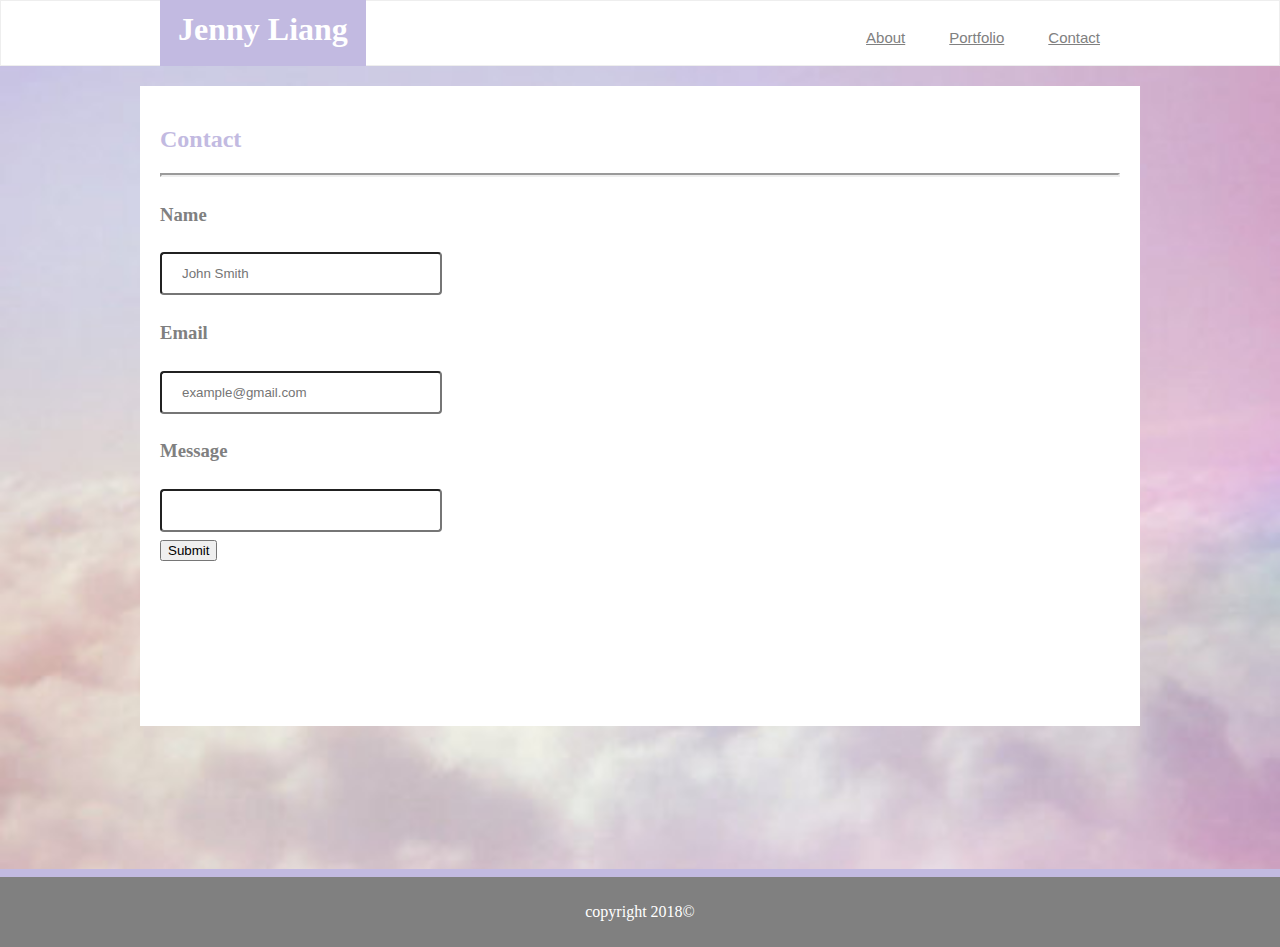
==== contact.html @ 2aedc898 "changed background" ====
<!DOCTYPE html>
<html lang="en">
<head>
    <meta charset="UTF-8">
    <meta name="viewport" content="width=device-width, initial-scale=1.0">
    <meta http-equiv="X-UA-Compatible" content="ie=edge">
    <title>Contact</title>
    <link rel="stylesheet" type="text/css" href="assets/css/style.css">
</head>

<body>
        <div id="fixed">
                <div class="title-bar">
                    <div class="header">
        
                    <h1 class="name">Jenny Liang</h1>
                    <ul class="main-nav">
                        <li><a href="index.html"> About</a></li>
                        <li><a href="portfolio.html"> Portfolio</a></li>
                        <li><a href="contact.html"> Contact</a></li>
                    </ul>
                    </div> 
                </div>
            </div>

        <div class="wrapper">
                <h2>Contact</h2>

                <hr>
                    <div class="content">

                        <h3>Name</h3>
                            <input type="text" id="name" name="name" placeholder="John Smith">
                        <h3>Email<h3>
                            <input type="text" id="email" name"Email" placeholder="example@gmail.com">
                        <h3>Message</h3>
                            <input type="text" id="message" name"message" placeholder="">
                        
                            <input type="submit" value="Submit">
                    </div>
        </div>

        <div class="footer">
            <p>copyright 2018&copy;</p>
        </div>

</body>
</html>
---- assets/css/style.css ----
body {
    margin:0;
    background-image: url("../images/dreamy-cloud.jpg");
    background-size: 100%;
}

.title-bar {
    padding: 12px;
    margin-bottom: 20px;
    height: 40px;
    border: 1px solid #eee;
    background: white;
}

.header {
    width: 960px;
    margin: auto;
    }

.fixed {
    position: fixed;
    margin:0;
    text-align: center;
}

.name {
    float: left;
    padding: 18px;
    height: 100%;
    margin-top: -20px;
    color: white;
    text-align: center;
    background: rgb(194, 186, 225);
  }

.main-nav {
    float: right;
    text-align: center;
}

.main-nav li {
    display: inline-block;
}

.main-nav li a{
    color:grey;
    padding: 5px 20px;
    font-family: "Roboto", sans-serif;
    font-size: 15px;
}

.wrapper {
    padding: 20px;
    max-width: 960px;
    margin: auto;
    background: white;
    height: 600px;
}

.foot-hr {
    border:0;
    width:80%;
    color:rgb(194, 186, 225);
    height:5px;
}

.footer {
    background: grey;
    color: white;
    text-align: center;
    padding: 10px;
    margin-top: 143px;
    border-top: 8px solid rgb(194, 186, 225);
}

.main-bio{
    float: left;
}

hr{
    display: block;
    margin-top: 0.5em;
    border-style: inset;
    border-width: 2px;
    color: grey;
}

h2{
    color: rgb(194, 186, 225);
}

.content{
    float: left;
    color: grey;
}

input[type=text], select{
    width: 100%;
    padding: 12px 20px;
    margin: 8px 0;
    display: inline-block;
    border-radius: 4px;
    box-sizing: border-box;
}

imput[type=submit] {
    width: 100%;
    background-color: rgb(194, 186, 225);
    color: white;
    padding: 14px 20px;
    margin: 8px 0;
    border: 1px, solid, rgb(194, 186, 225);
    cursor: pointer;
    border-radius: 4px;
}

.gallery {
    margin: 5px;
    float: left
    ;
    width: 180px;
}

.desc {
    padding: 15px;
    text-align: center;
}

.gallery img {
    width: 100%;
    height: auto;
}
.winter-mountain {
    float: center;
    padding: 18px;
    height: 100%;
    margin-top: -20px;
    color: white;
    text-align: center;
    background: rgb(194, 186, 225);
  }

.elk-pink {
    float: center;
    padding: 18px;
    height: 100%;
    margin-top: -20px;
    color: white;
    text-align: center;
    background: rgb(194, 186, 225);
  }

.elk-snow {
   float: center;
   padding: 18px;
   height: 100%;
   margin-top: -20px;
   color: white;
   text-align: center;
   background: rgb(194, 186, 225);
  }

.snow-mountain {
    float: center;
    padding: 18px;
    height: 100%;
    margin-top: -20px;
    color: white;
    text-align: center;
    background: rgb(194, 186, 225);
  }

.mountain-peak {
    float: center;
    padding: 18px;
    height: 100%;
    margin-top: -20px;
    color: white;
    text-align: center;
    background: rgb(194, 186, 225);
}
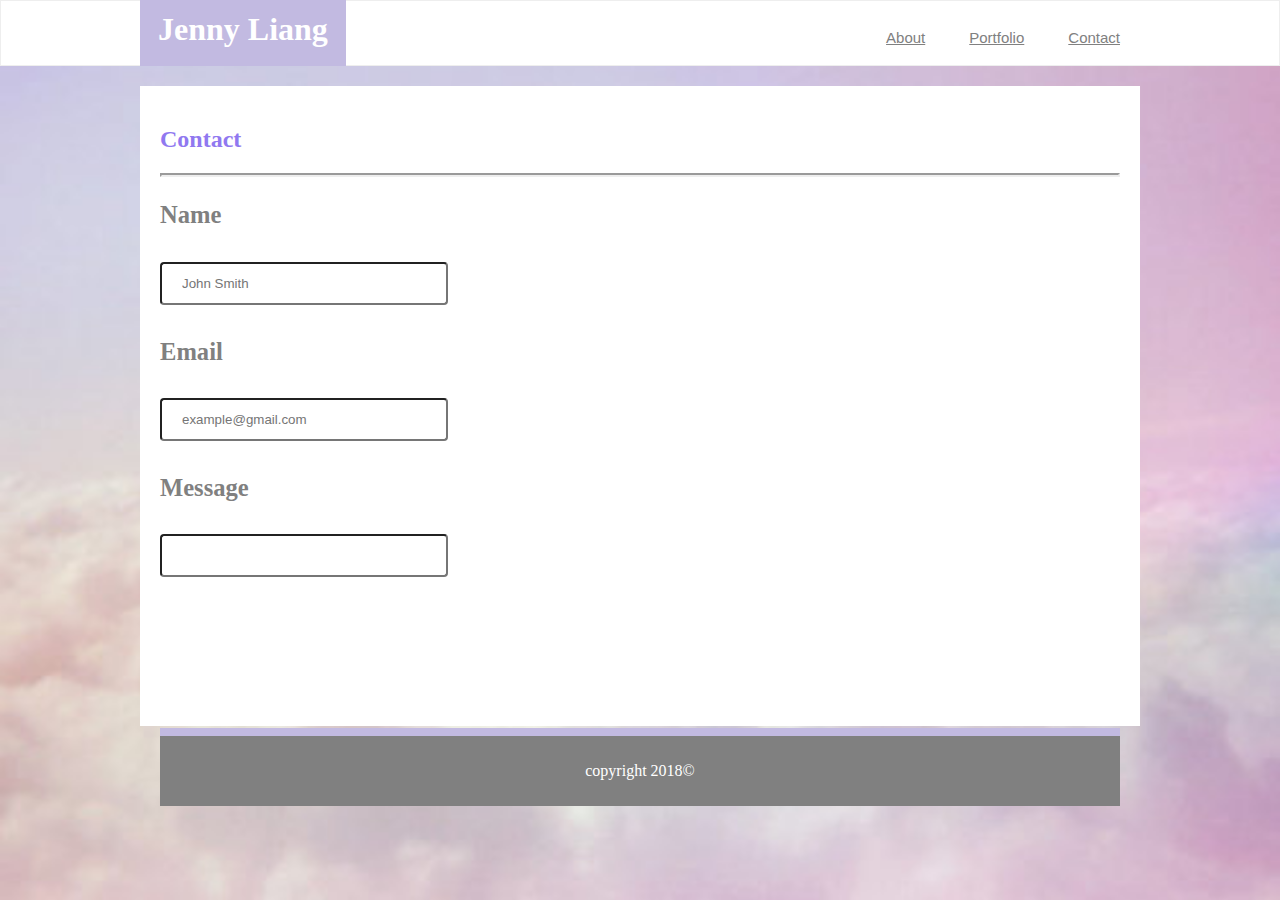
==== commit d43e2ddc: "fixed bio page/sumit button" ====
--- a/contact.html
+++ b/contact.html
@@ -35,7 +35,7 @@
                             <input type="text" id="email" name"Email" placeholder="example@gmail.com">
                         <h3>Message</h3>
                             <input type="text" id="message" name"message" placeholder="">
-                        
+                        <div
                             <input type="submit" value="Submit">
                     </div>
         </div>
--- a/assets/css/style.css
+++ b/assets/css/style.css
@@ -13,7 +13,7 @@
 }
 
 .header {
-    width: 960px;
+    width: 1000px;
     margin: auto;
     }
 
@@ -73,7 +73,7 @@
     border-top: 8px solid rgb(194, 186, 225);
 }
 
-.main-bio{
+.bio-image {
     float: left;
 }
 
@@ -86,16 +86,16 @@
 }
 
 h2{
-    color: rgb(194, 186, 225);
+    color: rgb(144, 120, 240);
 }
 
 .content{
-    float: left;
     color: grey;
+    font-size: 21px;
 }
 
 input[type=text], select{
-    width: 100%;
+    width: 30%;
     padding: 12px 20px;
     margin: 8px 0;
     display: inline-block;
@@ -103,8 +103,8 @@
     box-sizing: border-box;
 }
 
-imput[type=submit] {
-    width: 100%;
+input[type=submit] {
+    width: 20%;
     background-color: rgb(194, 186, 225);
     color: white;
     padding: 14px 20px;
@@ -134,7 +134,7 @@
     float: center;
     padding: 18px;
     height: 100%;
-    margin-top: -20px;
+    margin-top: -45px;
     color: white;
     text-align: center;
     background: rgb(194, 186, 225);
@@ -144,7 +144,7 @@
     float: center;
     padding: 18px;
     height: 100%;
-    margin-top: -20px;
+    margin-top: -45px;
     color: white;
     text-align: center;
     background: rgb(194, 186, 225);
@@ -154,8 +154,8 @@
    float: center;
    padding: 18px;
    height: 100%;
-   margin-top: -20px;
-   color: white;
+   margin-top: -45px;
+   color: rgb(144, 120, 240);
    text-align: center;
    background: rgb(194, 186, 225);
   }
@@ -164,7 +164,7 @@
     float: center;
     padding: 18px;
     height: 100%;
-    margin-top: -20px;
+    margin-top: -45px;
     color: white;
     text-align: center;
     background: rgb(194, 186, 225);
@@ -174,7 +174,7 @@
     float: center;
     padding: 18px;
     height: 100%;
-    margin-top: -20px;
+    margin-top: -45px;
     color: white;
     text-align: center;
     background: rgb(194, 186, 225);
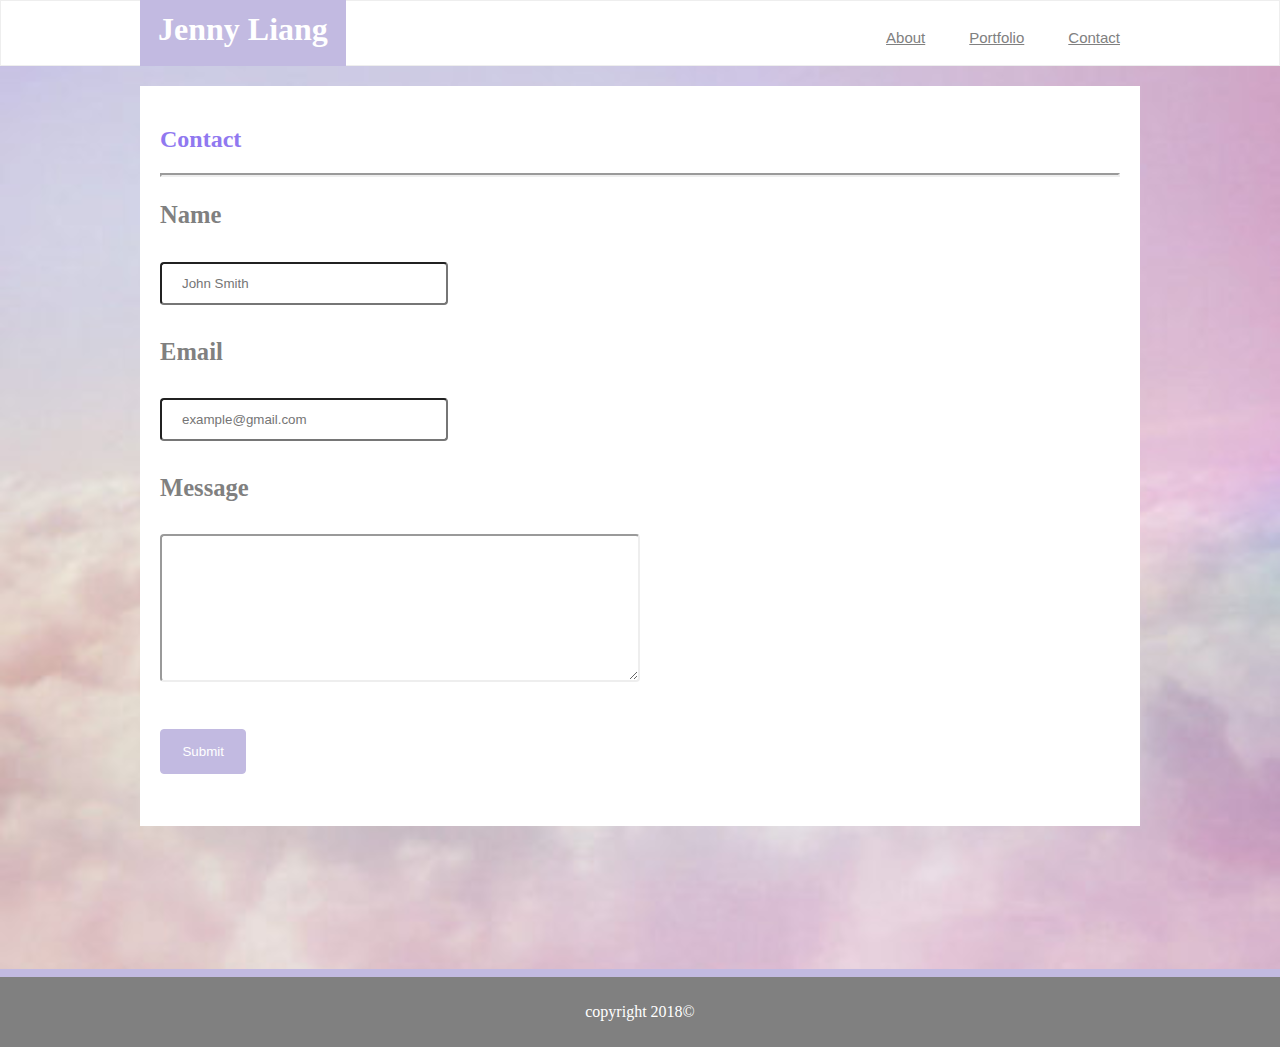
==== commit b75a5604: "fixed" ====
--- a/contact.html
+++ b/contact.html
@@ -23,7 +23,7 @@
                 </div>
             </div>
 
-        <div class="wrapper">
+        <div class="wrapper3">
                 <h2>Contact</h2>
 
                 <hr>
@@ -34,8 +34,8 @@
                         <h3>Email<h3>
                             <input type="text" id="email" name"Email" placeholder="example@gmail.com">
                         <h3>Message</h3>
-                            <input type="text" id="message" name"message" placeholder="">
-                        <div
+                            <textarea rows="8" type="text" id="message" name"message" placeholder=""></textarea>
+                        <br><br>
                             <input type="submit" value="Submit">
                     </div>
         </div>
--- a/assets/css/style.css
+++ b/assets/css/style.css
@@ -54,8 +54,25 @@
     max-width: 960px;
     margin: auto;
     background: white;
+    height: 1200px;
+}
+
+.wrapper2{
+    padding: 20px;
+    max-width: 960px;
+    margin: auto;
+    background: white;
     height: 600px;
 }
+
+.wrapper3{
+    padding: 20px;
+    max-width: 960px;
+    margin: auto;
+    background: white;
+    height: 700px;
+}
+
 
 .foot-hr {
     border:0;
@@ -103,8 +120,18 @@
     box-sizing: border-box;
 }
 
+textarea[type=text], select{
+    width: 50%;
+    padding: 12px 20px;
+    margin: 8px 0;
+    display: inline-block;
+    border-radius: 4px;
+    box-sizing: border-box;
+    border: 2px inset;
+}
+
 input[type=submit] {
-    width: 20%;
+    width: 9%;
     background-color: rgb(194, 186, 225);
     color: white;
     padding: 14px 20px;
@@ -114,11 +141,13 @@
     border-radius: 4px;
 }
 
+img{
+    width:400px;
+    height: 300px;
+}
+
 .gallery {
-    margin: 5px;
-    float: left
-    ;
-    width: 180px;
+    margin: 20px;
 }
 
 .desc {
@@ -126,10 +155,7 @@
     text-align: center;
 }
 
-.gallery img {
-    width: 100%;
-    height: auto;
-}
+
 .winter-mountain {
     float: center;
     padding: 18px;
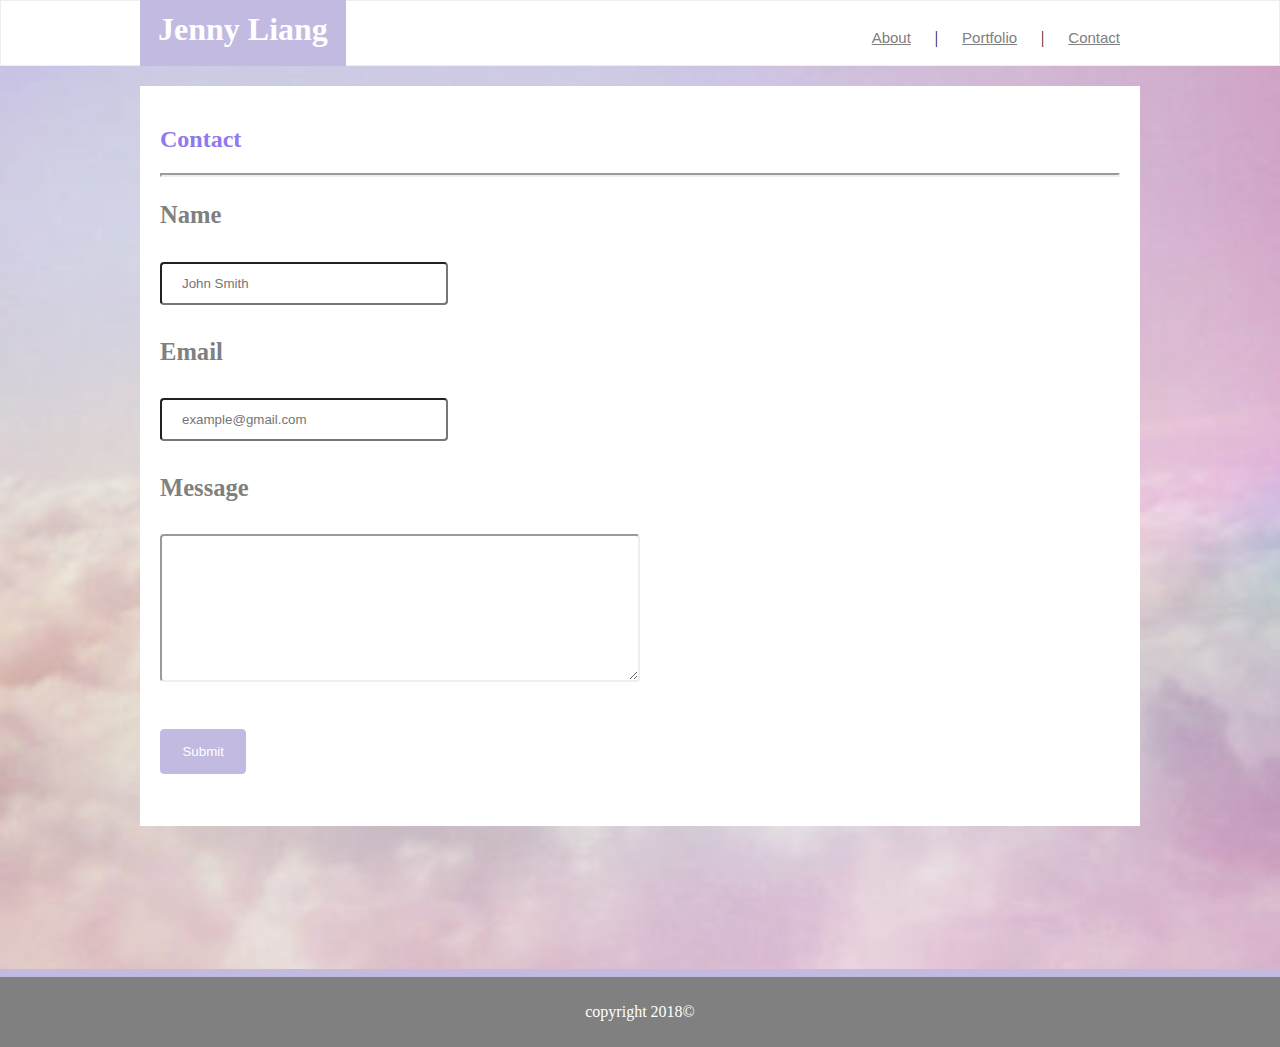
==== commit 37adfeb0: "update materials and new repo" ====
--- a/contact.html
+++ b/contact.html
@@ -15,8 +15,8 @@
         
                     <h1 class="name">Jenny Liang</h1>
                     <ul class="main-nav">
-                        <li><a href="index.html"> About</a></li>
-                        <li><a href="portfolio.html"> Portfolio</a></li>
+                        <li><a href="index.html"> About</a></li> |
+                        <li><a href="portfolio.html"> Portfolio</a></li> |
                         <li><a href="contact.html"> Contact</a></li>
                     </ul>
                     </div> 
--- a/assets/css/style.css
+++ b/assets/css/style.css
@@ -92,6 +92,8 @@
 
 .bio-image {
     float: left;
+    width: 200px;
+    height: 200px;
 }
 
 hr{
